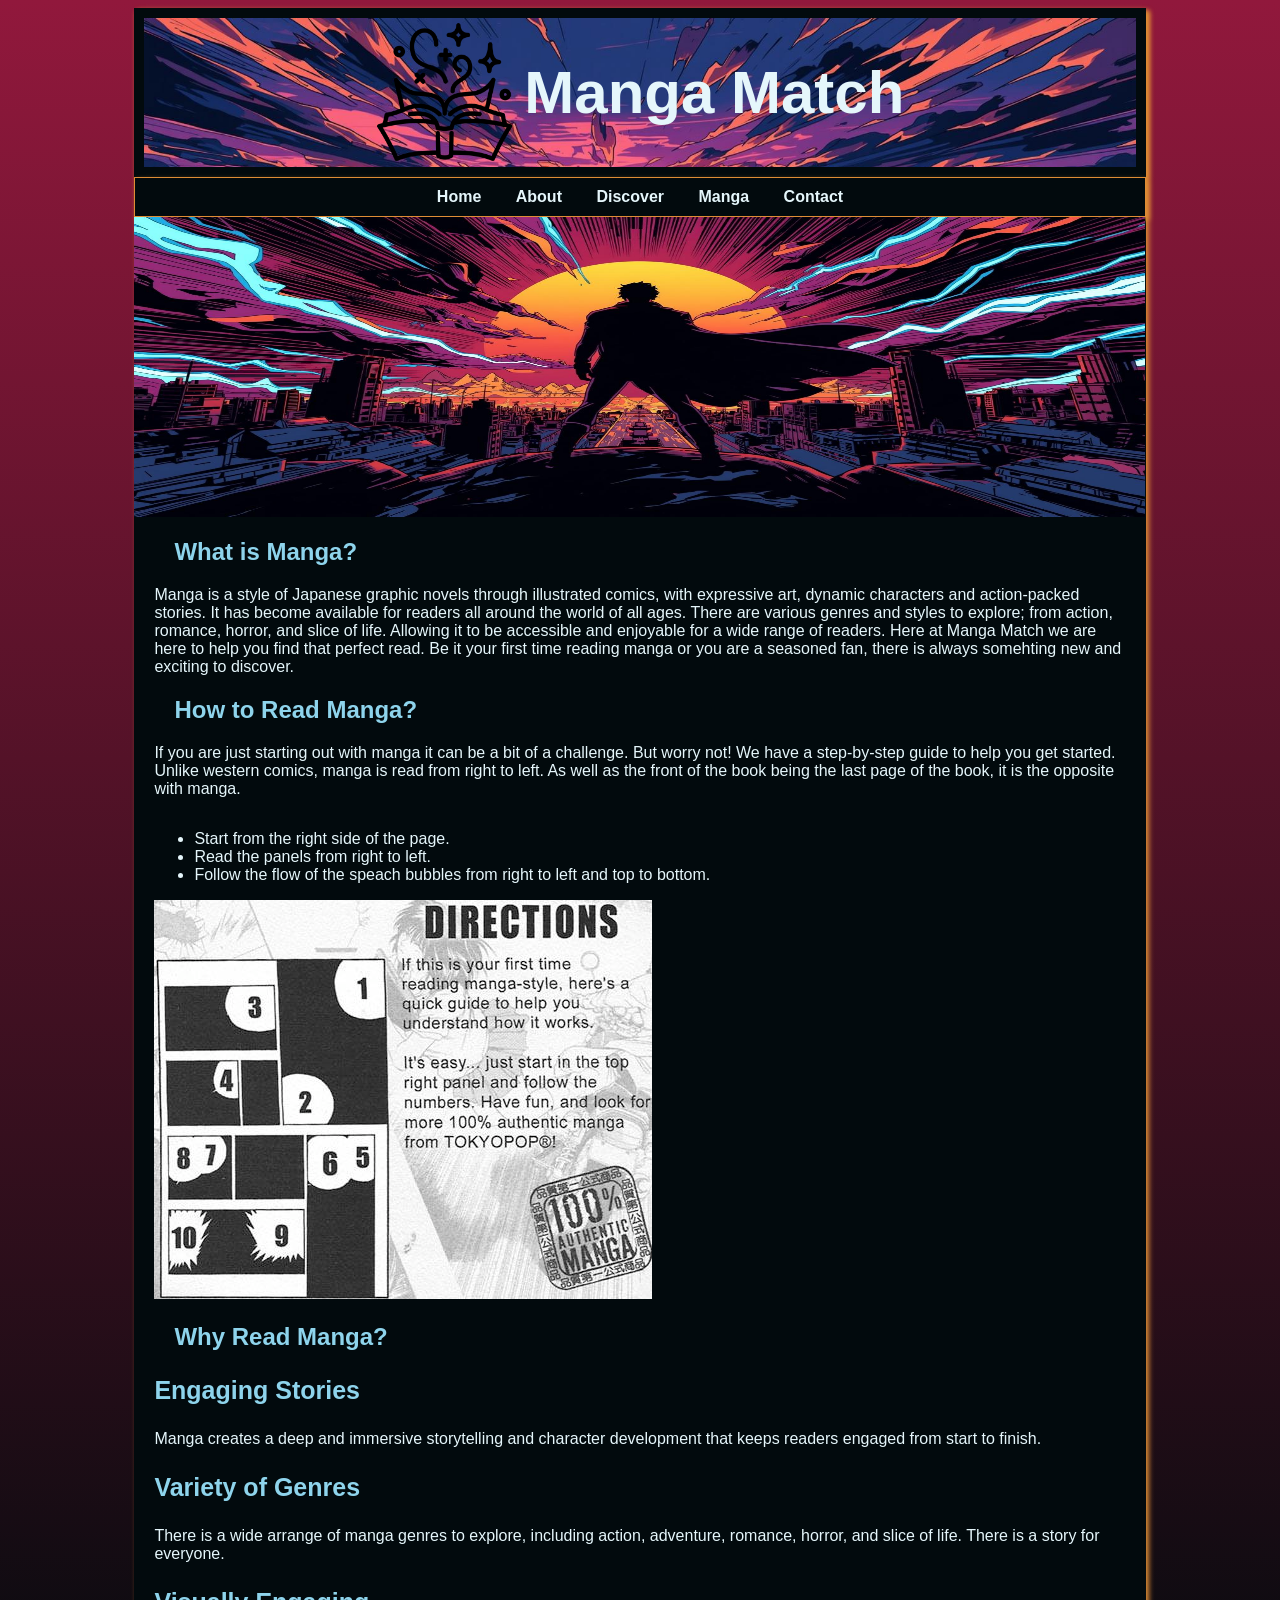
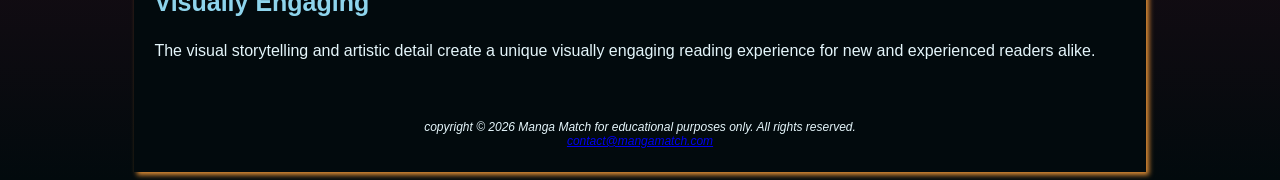
==== about.html @ 40be8361 "Add files via upload" ====
<!DOCTYPE html>
<html lang="en">
    <head>
        <meta charset="UTF-8">
        <meta name="viewport" content="width=device-width, initial-scale=1.0">
        <meta name="description" content="A brief description of the page">
        <meta name="keywords" content="manga, anime, how to read manga, beginner manga, comics, graphic novels">
        <link rel="stylesheet" href="Mangamatch.css">
        <title>Manga Match:: Learn About Manga</title>
<!-- I need more coffee -->
 <!-- test files dude -->
        </head>
    <body>
        <div id="wrapper">
            <!-- remember to validate your HTML ...yay it works...for now-->
        <header>
            <div class="logoback">
                <img class="brand-logo" src="Mangabook-png/book-logo.png" width="20" alt="Manga Match Logo">
                <h1> <a href="index.html">Manga Match</a></h1>
            </div>
         </header>
        
         <nav>
            <ul>
                <li><a href="index.html">Home</a></li>
                <li><a href="about.html">About</a></li> <!-- Explain what manga is -->
                <li><a href="discover.html">Discover</a></li> <!--  Genre: Action, Adventure, Romance, Horror, Slice of life -->
                <li><a href="manga.html">Manga</a></li> <!-- Trending manga -->
                <li><a href="contact.html">Contact</a></li>

            </ul>
         </nav>

         <div class="hero" id="abouthero">
         </div>
         

         <main>
            <h2>What is Manga?</h2>
            <p> Manga is a style of Japanese graphic novels through illustrated comics, with expressive art, dynamic characters and action-packed stories. It has become available for readers all around the world of all ages. There are various genres and styles to explore; from action, romance, horror, and slice of life. Allowing it to be accessible and enjoyable for a wide range of readers. Here at Manga Match we are here to help you find that perfect read. Be it your first time reading manga or you are a seasoned fan, there is always somehting new and exciting to discover.
            </p>

        <h2>How to Read Manga?</h2>
        <p> If you are just starting out with manga it can be a bit of a challenge. But worry not! We have a step-by-step guide to help you get started. Unlike western comics, manga is read from right to left. As well as the front of the book being the last page of the book, it is the opposite with manga.</p>
         <div class="read-manga-layout">
            <ul class="read-manga-step">
                <li>Start from the right side of the page.</li>
                <li>Read the panels from right to left.</li>
                <li>Follow the flow of the speach bubbles from right to left and top to bottom.</li>
            </ul>
         </div>
         <div class="read-manga-image">
            <img src="mangamatch-images/MangaTutorial.png" alt="How to read manga">
         </div>
        <!--this is why we test our code-->
<h2> Why Read Manga?</h2>
<h3>Engaging Stories</h3>
<p> Manga creates a deep and immersive storytelling and character development that keeps readers engaged from start to finish.</p>
<h3> Variety of Genres</h3>
<p> There is a wide arrange of manga genres to explore, including action, adventure, romance, horror, and slice of life. There is a story for everyone.</p>
<h3> Visually Engaging</h3>
<p> The visual storytelling and artistic detail create a unique visually engaging reading experience for new and experienced readers alike.</p>
    </main>
    <footer>
    copyright &copy; 2026 Manga Match for educational purposes only. All rights reserved.
    <br><a href="mailto:contact@mangamatch.com"> contact@mangamatch.com</a>
</footer>
</div>
</body>
</html>
---- Mangamatch.css ----
body {
    background-color: #020a0d;
    background-image: linear-gradient(#91183c, #020a0d);
    color:#e5f6fb;
    font-family: Oswald,Roboto,sans-serif;
} /*layout yeeees comment things so you remember you forgetful lizard*/
#wrapper {
    width: 80%;
    margin: 0 auto;
    min-width: auto;
    background-color: #020a0d;
    box-shadow: 3px 3px 5px #de8d35;
}
header{
    background-color: #020a0d;
    box-shadow: 3px 3px 5px #de8d35;
    background-repeat: no-repeat;
    min-height: auto;
    padding: 10px;
    text-align: center;
    color:#e5f6fb
}

.logoback {

    display: flex;
    align-items: center;
    justify-content: center;
    background-image: url("mangamatch-images/TopImage.jpg");
    background-size: cover;
}
.brand-logo {

    width: 15%;
    align-items: center;
    justify-content: center;
}

nav {
    background-color: #020a0d;
    border: 1px solid #de8d35;
    box-shadow: 3px 3px 5px #de8d35;
    text-align: center;
    padding: 10px 0;
}
nav ul {
    list-style-type: none;
    margin: 0;
    padding: 0;
}
nav ul li {
    display: inline;
    margin: 0 15px;
}
nav ul li a {
    color: #e5f6fb;
    text-decoration: none;
    font-size: medium;
    font-family: oswald,Roboto,sans-serif;
    font-weight: bold;
}
nav ul li a:hover {
    color: #de8d35;
    
}
/*Time for Main Character energy*/
main {
    padding: 1px 20px 20px 20px;
    display:block;
    align-items: center;
    justify-content: center;
}
h1 {
    font-family: Oswald,Roboto,sans-serif;
    color: #e5f6fb;
    font-size: 60px;
}
h1 a {
    color: #e5f6fb;
    text-decoration: none;
}
h2 {
    font-family: Oswald,Roboto,sans-serif;
    color: #8ed4ec;
    padding-left: 20px;
   

}
h3 {
    font-family: Oswald,Roboto,sans-serif;
    color: #8ed4ec;
    font-size: 25px;
}
/*FIND IMAGE FOR LIST ITEMS*/
ul {
    list-style-image: url();
}

/*okay break time from css orz*/
#homehero {
    background-image: url("mangamatch-images/TopImage.jpg");
    background-size: 100% 100%;
    background-repeat: no-repeat;
    height: 300px;
    display: flex;
    align-items: flex-end;
}
.hero-content {
    padding: 1px 20px;
    width: 100%;
    background-color: rgba(1, 10, 14, 0.856);
    display:flex;
    align-items: flex-end;
    flex-direction: column;
    justify-content: flex-end;    
}
/*I am going to dream of code. One flex two flex three flex four*/

#abouthero {
    background-image: url("mangamatch-images/AboutHero.jpg");
    background-size: 100% 100%;
    background-repeat: no-repeat;
    height: 300px;
}
#Discoverhero {
    background-image: url("mangamatch-images/Discoverhero.jpg");
    background-size: 100% 100%;
    background-repeat: no-repeat;
    height: 300px;
}
#Mangahero{
    background-image: url("mangamatch-images/TopImage.jpg");
    background-size: 100% 100%;
    background-repeat: no-repeat;
    height: 300px;
}

table{
width:100%;
border-collapse: collapse;
margin-top: 10px;
}

table, th, td {
    border: 2px solid #de8d35;
    box-shadow: 3px 3px 5px #de8d35;
    padding: 10px;
    text-align: center;
    color: #e5f6fb;
    font-family: Oswald,Roboto,sans-serif;
}
#contact {
    font-size: 90%;
}
footer {
    padding:2em;
    font-size: 75%;
    font-style: italic;
    text-align: center;
    font-family: Oswald,Roboto,sans-serif;
}


/*format later...it's later*/
.trending-manga {
    border: 2px solid #de8d35;
}

.video {
    border: 2px solid #de8d35;
}
.LifeVideo {
    width:100%;
}

.MangaMatch-Benefits {
    color: #8ed4ec;
    font-weight: bold;
}

.read-manga-layout {
    display: flex;
    align-items: flex-start;
}
.read-manga-step {
    flex:50%;
}
.read-manga-image {
    flex:1;
}
@media (max-width: 600px)
{
    .read-manga-image {
        flex-direction: column;
    }
    
    }
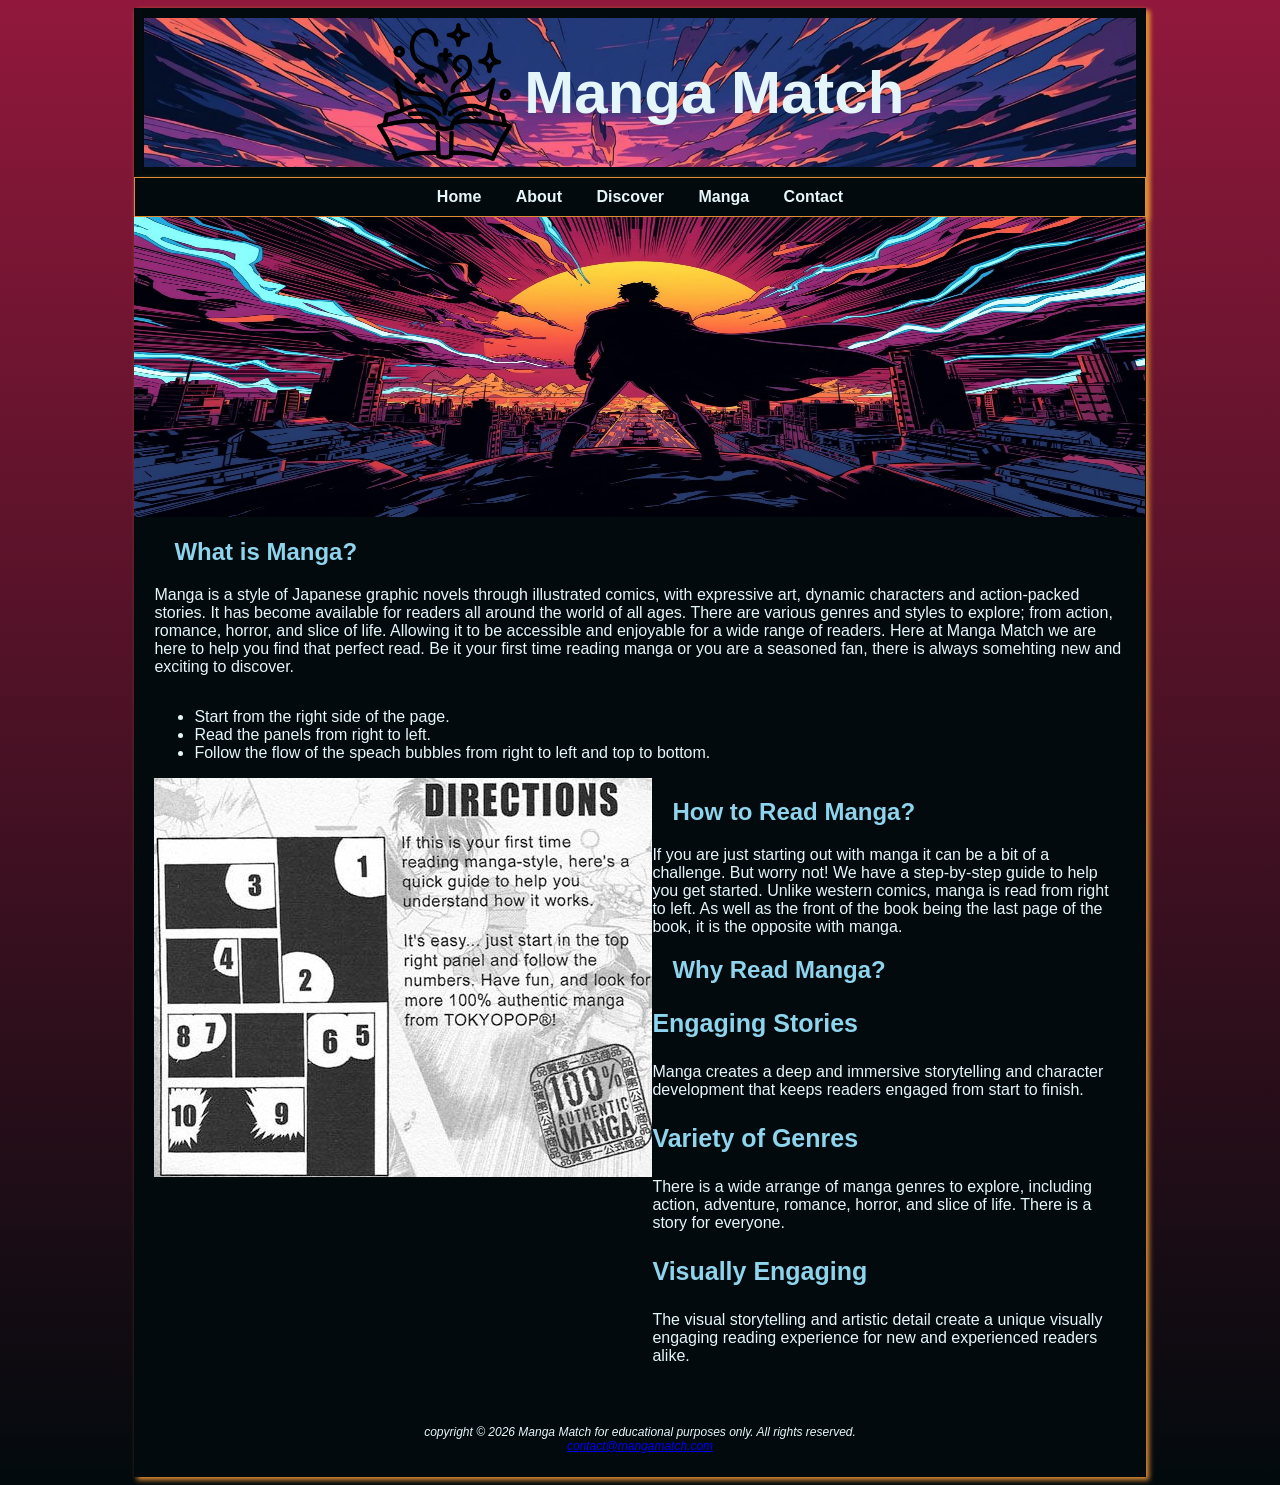
==== commit 2806a061: "Add files via upload" ====
--- a/about.html
+++ b/about.html
@@ -37,11 +37,8 @@
 
          <main>
             <h2>What is Manga?</h2>
-            <p> Manga is a style of Japanese graphic novels through illustrated comics, with expressive art, dynamic characters and action-packed stories. It has become available for readers all around the world of all ages. There are various genres and styles to explore; from action, romance, horror, and slice of life. Allowing it to be accessible and enjoyable for a wide range of readers. Here at Manga Match we are here to help you find that perfect read. Be it your first time reading manga or you are a seasoned fan, there is always somehting new and exciting to discover.
-            </p>
+            <p> Manga is a style of Japanese graphic novels through illustrated comics, with expressive art, dynamic characters and action-packed stories. It has become available for readers all around the world of all ages. There are various genres and styles to explore; from action, romance, horror, and slice of life. Allowing it to be accessible and enjoyable for a wide range of readers. Here at Manga Match we are here to help you find that perfect read. Be it your first time reading manga or you are a seasoned fan, there is always somehting new and exciting to discover.</p>
 
-        <h2>How to Read Manga?</h2>
-        <p> If you are just starting out with manga it can be a bit of a challenge. But worry not! We have a step-by-step guide to help you get started. Unlike western comics, manga is read from right to left. As well as the front of the book being the last page of the book, it is the opposite with manga.</p>
          <div class="read-manga-layout">
             <ul class="read-manga-step">
                 <li>Start from the right side of the page.</li>
@@ -49,9 +46,14 @@
                 <li>Follow the flow of the speach bubbles from right to left and top to bottom.</li>
             </ul>
          </div>
+         <div class="two-column">
          <div class="read-manga-image">
             <img src="mangamatch-images/MangaTutorial.png" alt="How to read manga">
          </div>
+         
+         <div class ="read-manga-text">
+        <h2>How to Read Manga?</h2>
+        <p> If you are just starting out with manga it can be a bit of a challenge. But worry not! We have a step-by-step guide to help you get started. Unlike western comics, manga is read from right to left. As well as the front of the book being the last page of the book, it is the opposite with manga.</p>
         <!--this is why we test our code-->
 <h2> Why Read Manga?</h2>
 <h3>Engaging Stories</h3>
@@ -60,7 +62,9 @@
 <p> There is a wide arrange of manga genres to explore, including action, adventure, romance, horror, and slice of life. There is a story for everyone.</p>
 <h3> Visually Engaging</h3>
 <p> The visual storytelling and artistic detail create a unique visually engaging reading experience for new and experienced readers alike.</p>
-    </main>
+        </div>
+        </div>
+</main>
     <footer>
     copyright &copy; 2026 Manga Match for educational purposes only. All rights reserved.
     <br><a href="mailto:contact@mangamatch.com"> contact@mangamatch.com</a>
--- a/Mangamatch.css
+++ b/Mangamatch.css
@@ -19,7 +19,7 @@
     min-height: auto;
     padding: 10px;
     text-align: center;
-    color:#e5f6fb
+    color:#e5f6fb;
 }
 
 .logoback {
@@ -106,6 +106,7 @@
     display: flex;
     align-items: flex-end;
 }
+/*REMEMBER TO VALIDATE YOUR CODE OR YOU WILL BE SORRY >:'(*/
 .hero-content {
     padding: 1px 20px;
     width: 100%;
@@ -162,7 +163,7 @@
 }
 
 
-/*format later...it's later*/
+/*format later...*/
 .trending-manga {
     border: 2px solid #de8d35;
 }
@@ -187,12 +188,17 @@
     flex:50%;
 }
 .read-manga-image {
-    flex:1;
+    flex:100%;
+}
+.two-column {
+    display: flex;
+    align-items: flex-start;
 }
 @media (max-width: 600px)
 {
     .read-manga-image {
         flex-direction: column;
+        text-align: center;
     }
     
     }
